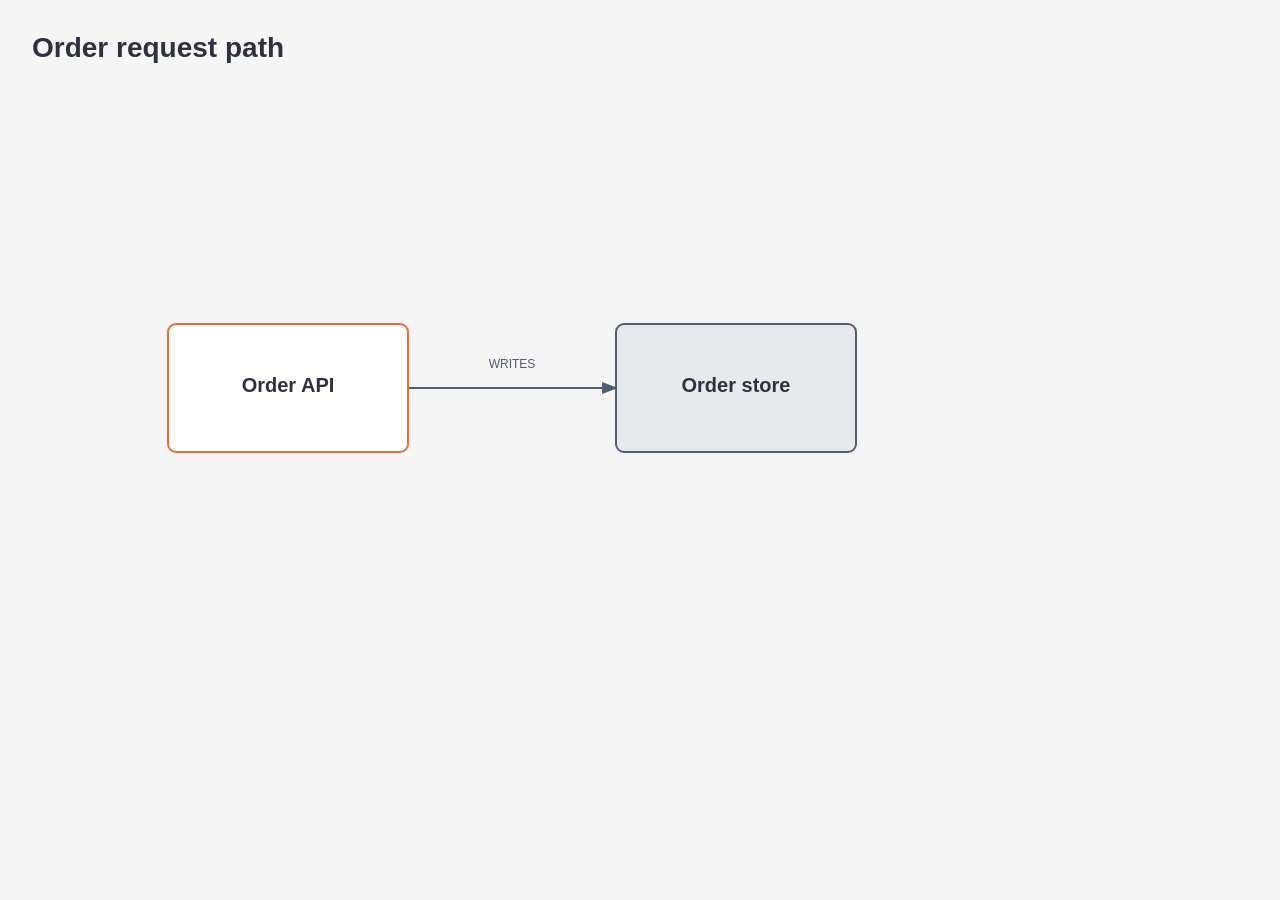
==== shared/schematics-canvas/examples/minimal/views/request-path.html @ 61729bd2 "feat: unify interactive artifacts on Schematics Canvas" ====
<!doctype html>
<html lang="en">
<head>
  <meta charset="utf-8">
  <meta name="viewport" content="width=device-width, initial-scale=1">
  <title>Order request path</title>
  <style>
    body { margin: 0; padding: 32px; background: #f5f5f5; color: #2d3142; font-family: Arial, sans-serif; }
    h1 { margin: 0 0 24px; font-size: 28px; }
    svg { display: block; width: min(100%, 960px); height: auto; }
  </style>
</head>
<body>
  <h1>Order request path</h1>
  <!-- schematics:embed:start -->
  <svg viewBox="0 0 960 600" role="img" aria-labelledby="request-path-title request-path-desc">
    <title id="request-path-title">Order request path</title>
    <desc id="request-path-desc">The Order API writes an accepted order to the order store.</desc>
    <defs>
      <marker id="request-arrow" markerWidth="8" markerHeight="6" refX="7" refY="3" orient="auto">
        <polygon points="0 0, 8 3, 0 6" fill="#4f5d75"/>
      </marker>
    </defs>
    <rect width="960" height="600" fill="#f5f5f5"/>
    <path d="M 376 300 H 584" fill="none" stroke="#4f5d75" stroke-width="2" marker-end="url(#request-arrow)"/>
    <rect x="448" y="268" width="64" height="16" rx="2" fill="#f5f5f5"/>
    <text x="480" y="280" fill="#4f5d75" font-size="12" text-anchor="middle">WRITES</text>
    <g data-schematic-id="order-api">
      <rect x="136" y="236" width="240" height="128" rx="8" fill="#ffffff" stroke="#eb6c36" stroke-width="2"/>
      <text x="256" y="304" fill="#2d3142" font-size="20" font-weight="600" text-anchor="middle">Order API</text>
    </g>
    <g data-schematic-id="order-store">
      <rect x="584" y="236" width="240" height="128" rx="8" fill="#e8e9ec" stroke="#4f5d75" stroke-width="2"/>
      <text x="704" y="304" fill="#2d3142" font-size="20" font-weight="600" text-anchor="middle">Order store</text>
    </g>
  </svg>
  <!-- schematics:embed:end -->
</body>
</html>
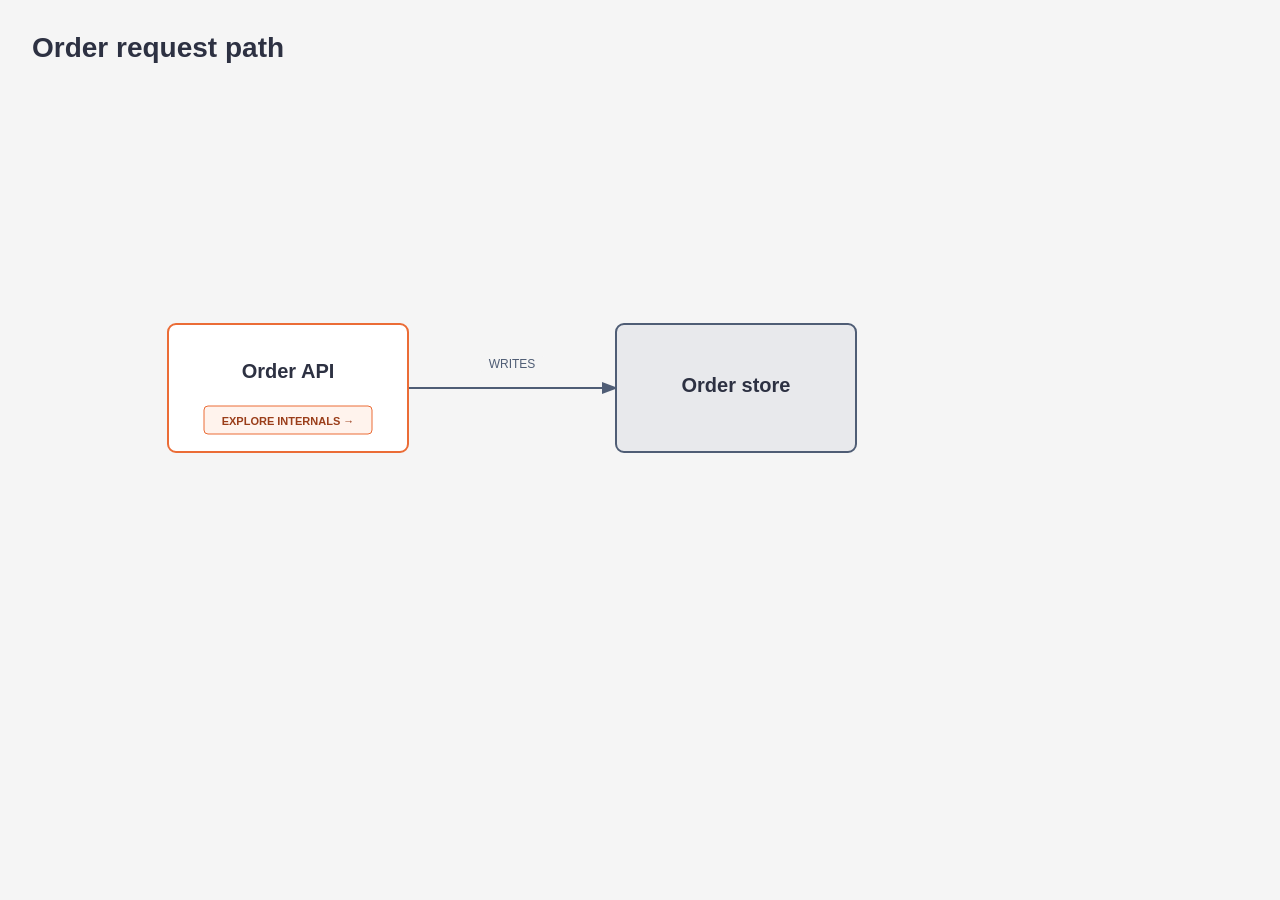
==== commit f02a0e65: "feat: add interactive codebase explanations" ====
--- a/shared/schematics-canvas/examples/minimal/views/request-path.html
+++ b/shared/schematics-canvas/examples/minimal/views/request-path.html
@@ -27,7 +27,11 @@
     <text x="480" y="280" fill="#4f5d75" font-size="12" text-anchor="middle">WRITES</text>
     <g data-schematic-id="order-api">
       <rect x="136" y="236" width="240" height="128" rx="8" fill="#ffffff" stroke="#eb6c36" stroke-width="2"/>
-      <text x="256" y="304" fill="#2d3142" font-size="20" font-weight="600" text-anchor="middle">Order API</text>
+      <text x="256" y="290" fill="#2d3142" font-size="20" font-weight="600" text-anchor="middle">Order API</text>
+      <g data-schematic-view="api-internals">
+        <rect x="172" y="318" width="168" height="28" rx="4" fill="#fff3ed" stroke="#eb6c36"/>
+        <text x="256" y="337" fill="#9a3d19" font-size="11" font-weight="600" text-anchor="middle">EXPLORE INTERNALS →</text>
+      </g>
     </g>
     <g data-schematic-id="order-store">
       <rect x="584" y="236" width="240" height="128" rx="8" fill="#e8e9ec" stroke="#4f5d75" stroke-width="2"/>
